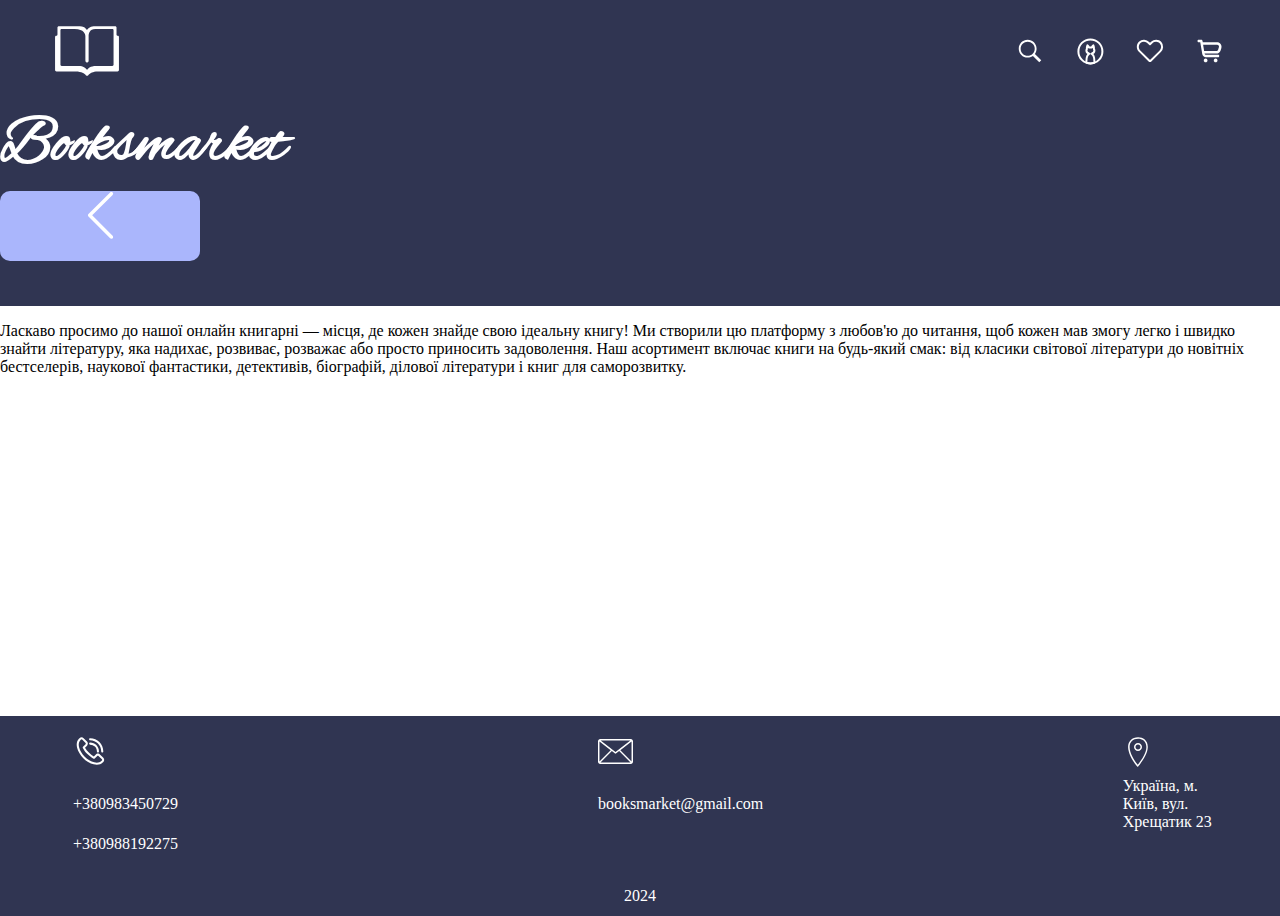
==== about_us.html @ 8e5c6f13 "Initial commit" ====
<!DOCTYPE html>
<html lang="en">
<head>
    <meta charset="UTF-8">
    <title>Title</title>
  <head>
    <link href="https://fonts.googleapis.com/css2?family=Alex+Brush&display=swap" rel="stylesheet">
    <link rel="stylesheet" href="style.css">
    <meta charset="UTF-8">
    <title>Booksmarket</title>

      </head>
<body>
<nav class="nav">
  <div class="container">
    <div class="nav-row">
      <a href="./index.html" class="logo">
        <img src="img/logo.svg" alt="Booksmarket Logo">
      </a>
      <ul class="nav-list" style="list-style-type:none;">
        <li class="nav-list=list__item"><a href="./search.html" class ="nav-list__link"><img src="img/search.svg" alt="Search"></a></li>
        <li class="nav-list=list__item"><a href="./profile.html" class ="nav-list__link"><img src="img/profile.svg" alt="Profile"></a></li>
        <li class="nav-list=list__item"><a href="./heart.html" class ="nav-list__link"><img src="img/heart.svg" alt="Heart"></a></li>
        <li class="nav-list=list__item"> <a href="./basket.html" class ="nav-list__link"><img src="img/basket.svg" alt="Basket"></a></li>
      </ul>
    </div>
  </div>


</nav>
<header class="header">
  <div class="header__title">
    <h1 style="font-family: 'Alex Brush'; font-size: 400%;">Booksmarket<br>
    <a href="./index.html" class="btn"><img src="img/back.svg" alt="Back"></a></h1>

  </div>
  <main class="main">
    <div class="text">
    <p>Ласкаво просимо до нашої онлайн книгарні — місця, де кожен знайде свою ідеальну книгу! Ми створили цю платформу з любов'ю до читання, щоб кожен мав змогу легко і швидко знайти літературу, яка надихає, розвиває, розважає або просто приносить задоволення.

      Наш асортимент включає книги на будь-який смак: від класики світової літератури до новітніх бестселерів, наукової фантастики, детективів, біографій, ділової літератури і книг для саморозвитку.
    </p>
    </div>
  </main>
  <footer class="footer">
      <div class="container">
        <div class="contact">
          <table style="width:100%">
            <tr>
              <th style="width:45%"><img src="img/number.svg" alt="Number"></th>
              <th style="width:45%"><img src="img/email.svg" alt="Email"></th>
              <th style="width:45%"><img src="img/location.svg" alt="Location"></th>
            </tr>
            <tr>
              <td>+380983450729</td>
              <td>booksmarket@gmail.com</td>
              <td>Україна, м. Київ,
                вул. Хрещатик 23</td>
            </tr>
            <tr>
              <td>+380988192275</td>

            </tr>
          </table>
        </div>
        <div class="copyright">
          <p>2024</p>
        </div>
      </div>
    </footer>

  </div>
</header>
</body>
</html>
---- style.css ----
body {
    margin: 0;
}
h1 {
    background-image: url('img/Rectangle 1.jpg');
    background-size: cover;
    background-position: center;
    color: white;
    padding: 0px;
    margin: 0px;
    width: 100%;
    height: 200px;
    flex-shrink: 0;
}

.nav {
    background-color: #303552;
    background-position: center;
    background-size: cover;
    color: white;
    padding:20px 0;
    text-align: center;
    margin:0px;
    width: 100%;
}
.container{
    margin:0 auto;
    padding : 0 15px;
    max-width: 1170px;
    text-align: left;

}
.nav-row{
    display: flex;
    justify-content: space-between;
    align-items: center;
    column-gap: 30px;
    row-gap: 20px;
    flex-wrap: wrap;
}
.nav-list{
    display: flex;
    column-gap: 30px;
    align-items: center;
}


.btn {
    width: 200px;
    height: 70px;
    border-radius: 10px;
    margin-left: auto;
    margin-right: auto;
    background: #AAB6FC;
    text-align: center;
    line-height: 65px;
    display: inline-block;
    text-decoration: none;
    font-size: 18px;
    color: #111;
    transition: 0.3s;
    cursor: pointer;
    font-family: Allerta;

}
.btn:hover {
    background-color:#E8EBFD;
    transition: 0.7s;
    opacity: 1;
}
main {
    flex-grow: 1;
}
.footer{
    background-color: #303552;
    width:100%;
    height:200px ;
    margin:0;
    background-position: center, bottom;
    margin-top: 240px;
    margin-top: 340px;
    margin-bottom: 0;
}
.contact{
    color:white;
    font-family: Allerta;
    font-size: 16px;
    object-position: bottom;
    padding: 15px;
    width:100%;

}
.copyright{
    color: white;
    font-family: Alice;
    text-align: center;

}
.form{
    text-align: center;
    display: block;
    width: 1209px;
    height: 500px;
    margin-left: auto;
    margin-right: auto;
    padding-top: 0px;
    margin-bottom: 20px;
    margin-top: 100px;
}
.section {
    display: flex;
    flex-direction: column;
    align-items: center;
    justify-content: center;
    margin-bottom: 30px;
    margin-top: 50px;

}

.logic {
    margin-bottom: 20px;
}
#h1{
    margin-left: auto;
    margin-right: auto;
    text-align: center;
    font-family: 'Alex Brush';
    font-size: 400%;
}
.books-list{
    display: flex;
    column-gap: 90px;
    align-items: center;
    text-align: center;
    background-size: cover;
    padding: 10px;
    margin-bottom: 20px;
    list-style-type:none;


}
.line{
    padding-top: 6px;
    margin-bottom: 1px;
    text-align: center;
    font-size: 24px;
}
.news{
    width: 1209px;
    height: 300px;
    flex-shrink: 0;
    background: #E8EBFD;
    padding-top: 10px;
    padding-bottom: 0px ;
    text-align: center;
    font-style: normal;
    font-weight: 200;
    line-height: normal;
    font-size: 150%;
    color: black;
}
.img{
    text-align: left;
    padding-left: 12px;
}
.bottom{
    justify-content: space-between;
    display: flex;
    padding-left: 12px;
    padding-right: 12px;
    align-items: center;
    padding-bottom: 20px;
}
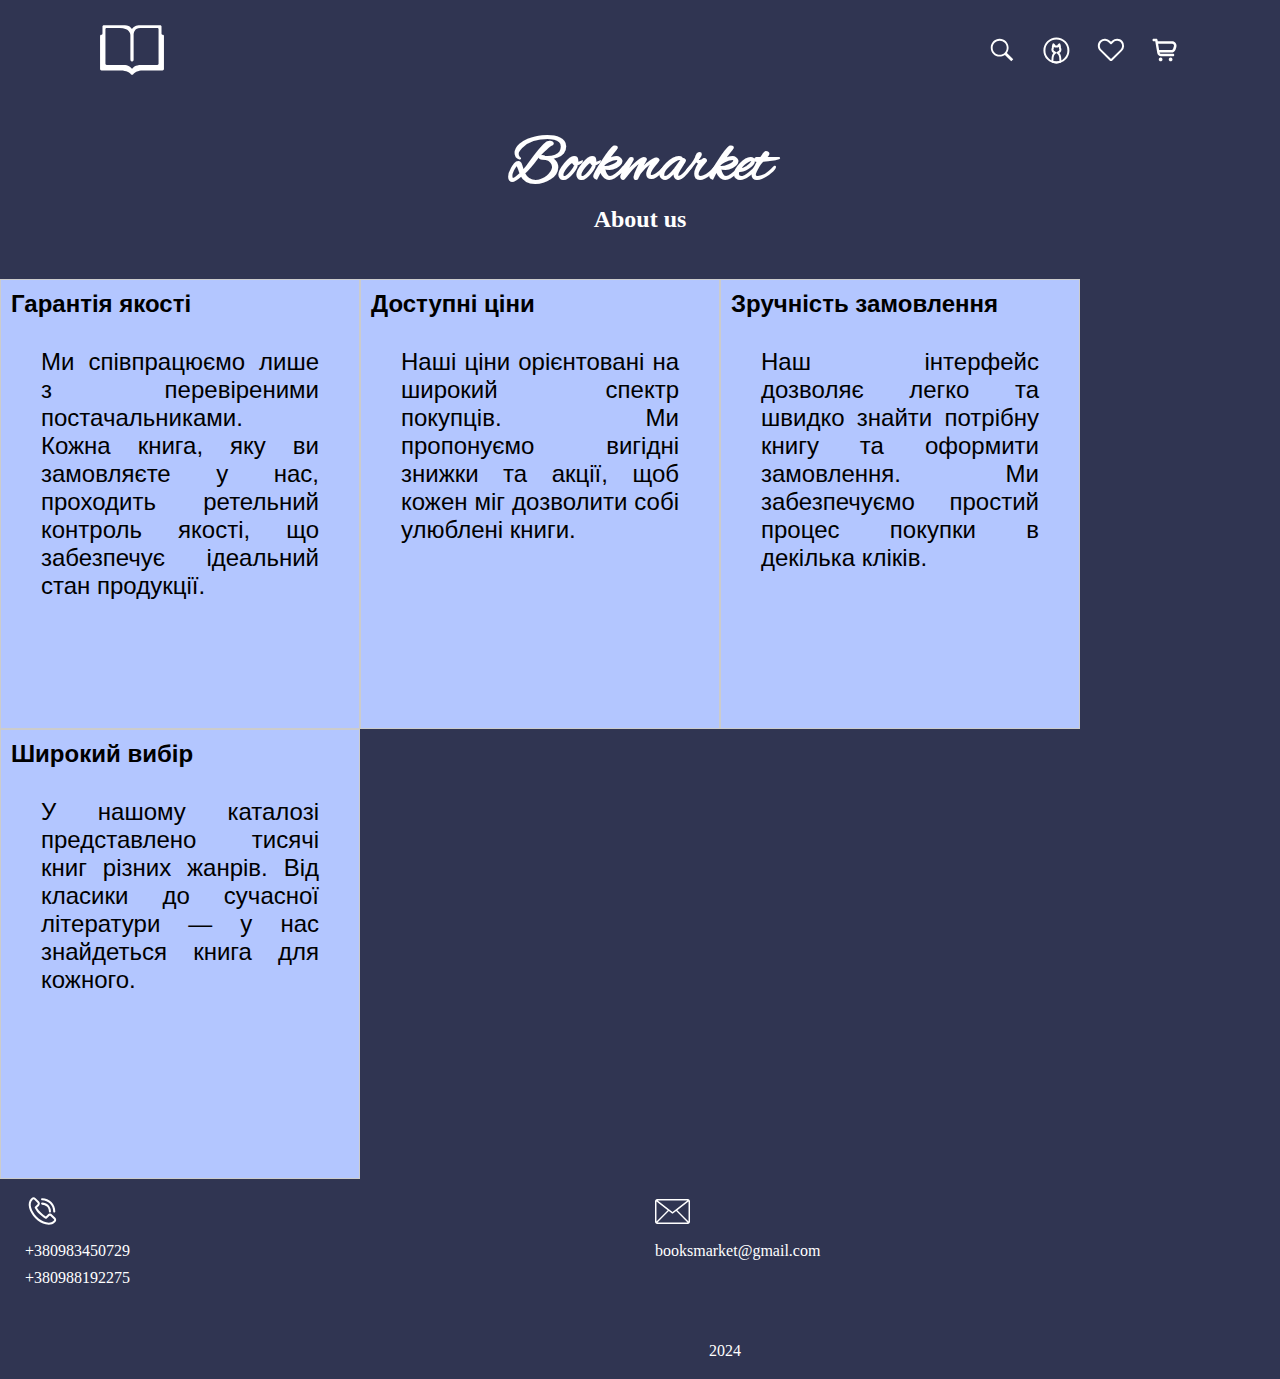
==== commit 539c489f: "changes" ====
--- a/about_us.html
+++ b/about_us.html
@@ -3,53 +3,64 @@
 <head>
     <meta charset="UTF-8">
     <title>Title</title>
-  <head>
+
     <link href="https://fonts.googleapis.com/css2?family=Alex+Brush&display=swap" rel="stylesheet">
-    <link rel="stylesheet" href="style.css">
+    <link rel="stylesheet" href="style_about.css">
     <meta charset="UTF-8">
     <title>Booksmarket</title>
 
-      </head>
+  </head>
 <body>
-<nav class="nav">
-  <div class="container">
-    <div class="nav-row">
-      <a href="./index.html" class="logo">
-        <img src="img/logo.svg" alt="Booksmarket Logo">
-      </a>
-      <ul class="nav-list" style="list-style-type:none;">
-        <li class="nav-list=list__item"><a href="./search.html" class ="nav-list__link"><img src="img/search.svg" alt="Search"></a></li>
-        <li class="nav-list=list__item"><a href="./profile.html" class ="nav-list__link"><img src="img/profile.svg" alt="Profile"></a></li>
-        <li class="nav-list=list__item"><a href="./heart.html" class ="nav-list__link"><img src="img/heart.svg" alt="Heart"></a></li>
-        <li class="nav-list=list__item"> <a href="./basket.html" class ="nav-list__link"><img src="img/basket.svg" alt="Basket"></a></li>
-      </ul>
-    </div>
-  </div>
+<header>
+<table>
+<tr class="nav-row">
+    <td class="nav-cell"><a href="./index.html" class="logo"><img src="img/logo.svg" alt="Booksmarket Logo"></a></td>
+  <td class="nav-links" colspan="3">
+    <a href="#"><img src="img/search.svg" alt="Search"></a>
+    <a href="#"><img src="img/profile.svg" alt="Profile"></a>
+    <a href="#"><img src="img/heart.svg" alt="Heart"></a>
+    <a href="#"><img src="img/basket.svg" alt="Basket"></a>
+  </td>
+</tr>
 
 
-</nav>
-<header class="header">
-  <div class="header__title">
-    <h1 style="font-family: 'Alex Brush'; font-size: 400%;">Booksmarket<br>
-    <a href="./index.html" class="btn"><img src="img/back.svg" alt="Back"></a></h1>
+    <tr class="header-row">
+      <td colspan="4">
+        <h1>Bookmarket</h1>
+        <h2>About us</h2>
+      </td>
+    </tr>
+    </table>
+</header>
 
-  </div>
-  <main class="main">
-    <div class="text">
-    <p>Ласкаво просимо до нашої онлайн книгарні — місця, де кожен знайде свою ідеальну книгу! Ми створили цю платформу з любов'ю до читання, щоб кожен мав змогу легко і швидко знайти літературу, яка надихає, розвиває, розважає або просто приносить задоволення.
+<table>
+    <tr class="content-row">
+        <td class="content-cell">
+            <h3>Гарантія якості</h3>
+            <p>Ми співпрацюємо лише з перевіреними постачальниками. Кожна книга, яку ви замовляєте у нас, проходить ретельний контроль якості, що забезпечує ідеальний стан продукції.</p>
+        </td>
+        <td class="content-cell">
+            <h3>Доступні ціни</h3>
+            <p>Наші ціни орієнтовані на широкий спектр покупців. Ми пропонуємо вигідні знижки та акції, щоб кожен міг дозволити собі улюблені книги.</p>
+        </td>
+        <td class="content-cell">
+            <h3>Зручність замовлення</h3>
+            <p>Наш інтерфейс дозволяє легко та швидко знайти потрібну книгу та оформити замовлення. Ми забезпечуємо простий процес покупки в декілька кліків.</p>
+        </td>
+        <td class="content-cell">
+            <h3>Широкий вибір</h3>
+            <p>У нашому каталозі представлено тисячі книг різних жанрів. Від класики до сучасної літератури — у нас знайдеться книга для кожного.</p>
+        </td>
+    </tr>
+</table>
+  <footer class="footer">
+      <div class="contact">
+<table>
 
-      Наш асортимент включає книги на будь-який смак: від класики світової літератури до новітніх бестселерів, наукової фантастики, детективів, біографій, ділової літератури і книг для саморозвитку.
-    </p>
-    </div>
-  </main>
-  <footer class="footer">
-      <div class="container">
-        <div class="contact">
-          <table style="width:100%">
-            <tr>
-              <th style="width:45%"><img src="img/number.svg" alt="Number"></th>
-              <th style="width:45%"><img src="img/email.svg" alt="Email"></th>
-              <th style="width:45%"><img src="img/location.svg" alt="Location"></th>
+            <tr id="tr">
+              <td style="width:45%"><img src="img/number.svg" alt="Number"></td>
+              <td style="width:45%"><img src="img/email.svg" alt="Email"></td>
+              <td style="width:45%"><img src="img/location.svg" alt="Location"></td>
             </tr>
             <tr>
               <td>+380983450729</td>
@@ -63,13 +74,14 @@
             </tr>
           </table>
         </div>
-        <div class="copyright">
-          <p>2024</p>
-        </div>
+        <td class="copyright">
+          <p id="p">2024</p>
+        </td>
       </div>
     </footer>
 
-  </div>
-</header>
+</div>
+
+
 </body>
 </html>--- a/style_about.css
+++ b/style_about.css
@@ -0,0 +1,138 @@
+
+* {
+    margin: 0;
+    padding: 0;
+    box-sizing: border-box;
+}
+
+body {
+    font-family: Arial, sans-serif;
+    background-color: #f5f5f5;
+}
+
+table {
+    width: 100%;
+    border-collapse: collapse;
+    margin: 0;
+    background-color: #303552;
+}
+
+.nav-row {
+    background-color: #303552;
+    color: white;
+    height: 50px;
+    padding:20px 0;
+    text-align: center;
+    margin:0px;
+    width: 100%;
+
+}
+
+.nav-cell {
+    text-align: left;
+    padding-left: 100px;
+    padding-top: 25px;
+
+
+}
+
+.nav-links {
+    text-align: right;
+    padding-right: 100px;
+    padding-top: 25px;
+
+}
+
+.nav-links a {
+    color: white;
+    text-decoration: none;
+    margin-left: 20px;
+    font-size: 16px;
+}
+
+.header-row {
+    background-color: #303552;
+    color: white;
+    text-align: center;
+    height: 200px;
+    margin: 0;
+
+    background-size: cover;
+    background-position: left;
+}
+
+.header-row h1 {
+    margin-left: auto;
+    margin-right: auto;
+    text-align: center;
+    font-family: 'Alex Brush';
+    font-size: 400%;
+}
+
+.header-row h2 {
+    font-size: 24px;
+    font-family: Allerta;
+}
+
+.content-cell {
+    padding: 10px;
+    background-color: #b3c6ff;
+    border: 1px solid #ccc;
+    font-size: 18px;
+    vertical-align: top;
+    width: 360px;
+    height: 450px;
+    display: inline-block;
+    margin-bottom: 0px;
+}
+
+.content-cell h3 {
+
+    font-size: 24px;
+}
+
+.content-cell p {
+    margin: 30px;
+    font-size: 24px;
+    text-align: justify;
+}
+.footer{
+    background-color: #303552;
+    width:1440px;
+    height:200px ;
+    margin:0;
+    background-position: center, bottom;
+    margin-top: 0px;
+    padding-left: 10px;
+
+}
+.contact{
+    color:white;
+    font-family: Allerta;
+    font-size: 16px;
+    object-position: bottom;
+    padding: 15px;
+    width:100%;
+    padding-left: 15px;
+
+}
+.copyright{
+    color: white;
+    font-family: Alice;
+    text-align: center;
+
+}
+#p{
+    padding-top: 40px;
+    color: white;
+    font-family: Alice;
+    text-align: center;
+}
+#tr{
+    padding-left: 20px;
+    padding-right: 20px;
+
+}
+
+
+
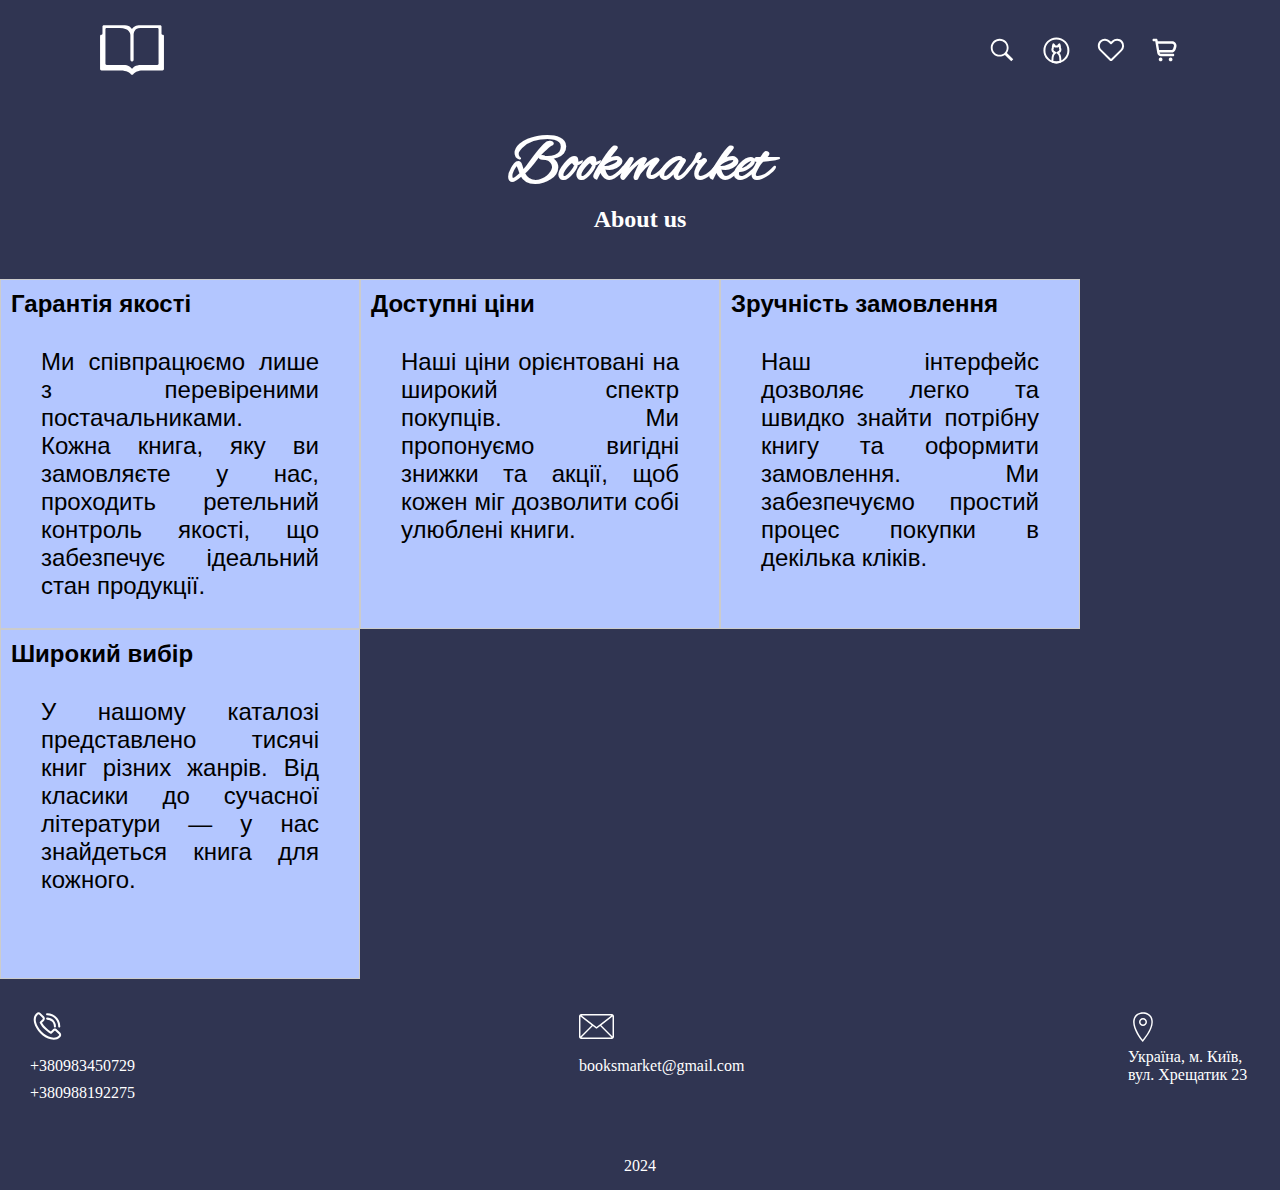
==== commit 4f894380: "changes" ====
--- a/about_us.html
+++ b/about_us.html
@@ -6,6 +6,7 @@
 
     <link href="https://fonts.googleapis.com/css2?family=Alex+Brush&display=swap" rel="stylesheet">
     <link rel="stylesheet" href="style_about.css">
+    <meta name="viewport" content="width=device-width, initial-scale=1.0">
     <meta charset="UTF-8">
     <title>Booksmarket</title>
 
@@ -58,9 +59,9 @@
 <table>
 
             <tr id="tr">
-              <td style="width:45%"><img src="img/number.svg" alt="Number"></td>
-              <td style="width:45%"><img src="img/email.svg" alt="Email"></td>
-              <td style="width:45%"><img src="img/location.svg" alt="Location"></td>
+              <td ><img src="img/number.svg" alt="Number"></td>
+              <td ><img src="img/email.svg" alt="Email"></td>
+              <td ><img src="img/location.svg" alt="Location"></td>
             </tr>
             <tr>
               <td>+380983450729</td>
--- a/style_about.css
+++ b/style_about.css
@@ -1,4 +1,3 @@
-
 * {
     margin: 0;
     padding: 0;
@@ -11,7 +10,7 @@
 }
 
 table {
-    width: 100%;
+    width: 100%; /* Встановлено на 100% для адаптивності */
     border-collapse: collapse;
     margin: 0;
     background-color: #303552;
@@ -21,26 +20,21 @@
     background-color: #303552;
     color: white;
     height: 50px;
-    padding:20px 0;
-    text-align: center;
-    margin:0px;
-    width: 100%;
-
+    padding: 20px 0;
+    text-align: center;
+    width: 100%; /* Змінено на 100% */
 }
 
 .nav-cell {
     text-align: left;
     padding-left: 100px;
     padding-top: 25px;
-
-
 }
 
 .nav-links {
     text-align: right;
     padding-right: 100px;
     padding-top: 25px;
-
 }
 
 .nav-links a {
@@ -56,17 +50,11 @@
     text-align: center;
     height: 200px;
     margin: 0;
-
-    background-size: cover;
-    background-position: left;
 }
 
 .header-row h1 {
-    margin-left: auto;
-    margin-right: auto;
-    text-align: center;
     font-family: 'Alex Brush';
-    font-size: 400%;
+    font-size: 64px;
 }
 
 .header-row h2 {
@@ -81,13 +69,12 @@
     font-size: 18px;
     vertical-align: top;
     width: 360px;
-    height: 450px;
+    height: 350px;
     display: inline-block;
     margin-bottom: 0px;
 }
 
 .content-cell h3 {
-
     font-size: 24px;
 }
 
@@ -96,43 +83,152 @@
     font-size: 24px;
     text-align: justify;
 }
-.footer{
-    background-color: #303552;
-    width:1440px;
-    height:200px ;
-    margin:0;
-    background-position: center, bottom;
-    margin-top: 0px;
-    padding-left: 10px;
-
-}
-.contact{
-    color:white;
+
+.footer {
+    background-color: #303552;
+    width: 100%; /* Змінено на 100% */
+    height: auto; /* Автоматична висота */
+    margin: 0;
+    padding: 15px; /* Зменшено паддінг */
+}
+
+.contact {
+    color: white;
     font-family: Allerta;
     font-size: 16px;
     object-position: bottom;
     padding: 15px;
-    width:100%;
-    padding-left: 15px;
-
-}
-.copyright{
+    width: 100%;
+}
+
+.contact th, .contact td {
+    width: 45%; /* Рівномірний розподіл ширини стовпців */
+}
+
+.copyright {
     color: white;
     font-family: Alice;
     text-align: center;
-
-}
-#p{
+}
+
+#p {
     padding-top: 40px;
     color: white;
     font-family: Alice;
     text-align: center;
 }
-#tr{
+
+#tr {
     padding-left: 20px;
     padding-right: 20px;
-
-}
-
-
-
+}
+
+/* Планшетна версія */
+@media screen and (min-width: 768px) and (max-width: 1024px) {
+    .nav-row {
+        padding: 15px 0;
+    }
+
+    .nav-links {
+        padding: 10px; /* Зменшений паддінг */
+        text-align: center; /* Центрування для планшетів */
+    }
+
+    .content-cell {
+        width: 100%; /* Зменшена ширина контенту для планшетів */
+        height: 200px;
+        display: inline-block; /* Залишити у блочному режимі */
+        margin-bottom: 20px; /* Відступ між блоками */
+    }
+
+    .footer {
+        height: auto; /* Автоматична висота */
+        padding: 15px; /* Зменшити паддінг */
+    }
+
+    .contact {
+        display: flex;
+        flex-direction: column; /* Вертикальне розташування */
+        align-items: center;
+        text-align: center;
+    }
+
+    .contact tr {
+        display: flex;
+        align-items: center;
+        justify-content: space-between;
+        margin-bottom: 15px;
+    }
+
+    .contact th, .contact td {
+        font-size: 12px; /* Зменшити розмір тексту */
+        display: block;
+        width: 20%;
+    }
+
+    .contact img {
+        max-width: 30px; /* Збільшити розмір іконок для кращого вигляду */
+        margin-bottom: 5px;
+    }
+}
+
+/* Мобільна версія */
+@media screen and (max-width: 767px) {
+    .nav {
+        display: flex;
+        justify-content: space-between; /* Вирівнювання елементів по краях */
+        align-items: center; /* Вертикальне вирівнювання */
+    }
+
+    .nav-links {
+        display: flex;
+        justify-content: space-between; /* Вирівнювання елементів всередині навігаційних посилань */
+        align-items: center; /* Вертикальне вирівнювання */
+        column-gap: 10px; /* Відстань між стовпцями */
+        row-gap: 10px; /* Відстань між рядами (можна прибрати, якщо не потрібно) */
+    }
+
+    .nav-cell {
+        padding-left: 50px;
+        margin: 0; /* Прибрати відступи */
+        align-items: center; /* Вертикальне вирівнювання */
+    }
+
+
+    .content-cell {
+        width: 100%; /* Ширина 100% для мобільних */
+        display: block; /* Блочне відображення для мобільних */
+        margin-bottom: 10px; /* Відступ між блоками */
+    }
+
+    .header-row h1 {
+        font-size: 36px; /* Зменшений шрифт заголовка */
+    }
+
+    .header-row h2 {
+        font-size: 18px; /* Зменшений шрифт підзаголовка */
+    }
+
+    .footer {
+        padding: 10px; /* Зменшити паддінг */
+        text-align: center; /* Центрування тексту у футері */
+    }
+
+    .contact {
+        display: block; /* Блочне відображення для мобільних */
+        padding: 10px;
+    }
+
+    .contact th, .contact td {
+        font-size: 14px; /* Зменшити розмір тексту для мобільних */
+        width: 100%; /* Ширина 100% для мобільних */
+    }
+
+    .contact img {
+        max-width: 20px; /* Зменшити розмір іконок для мобільних */
+    }
+}
+
+
+
+
